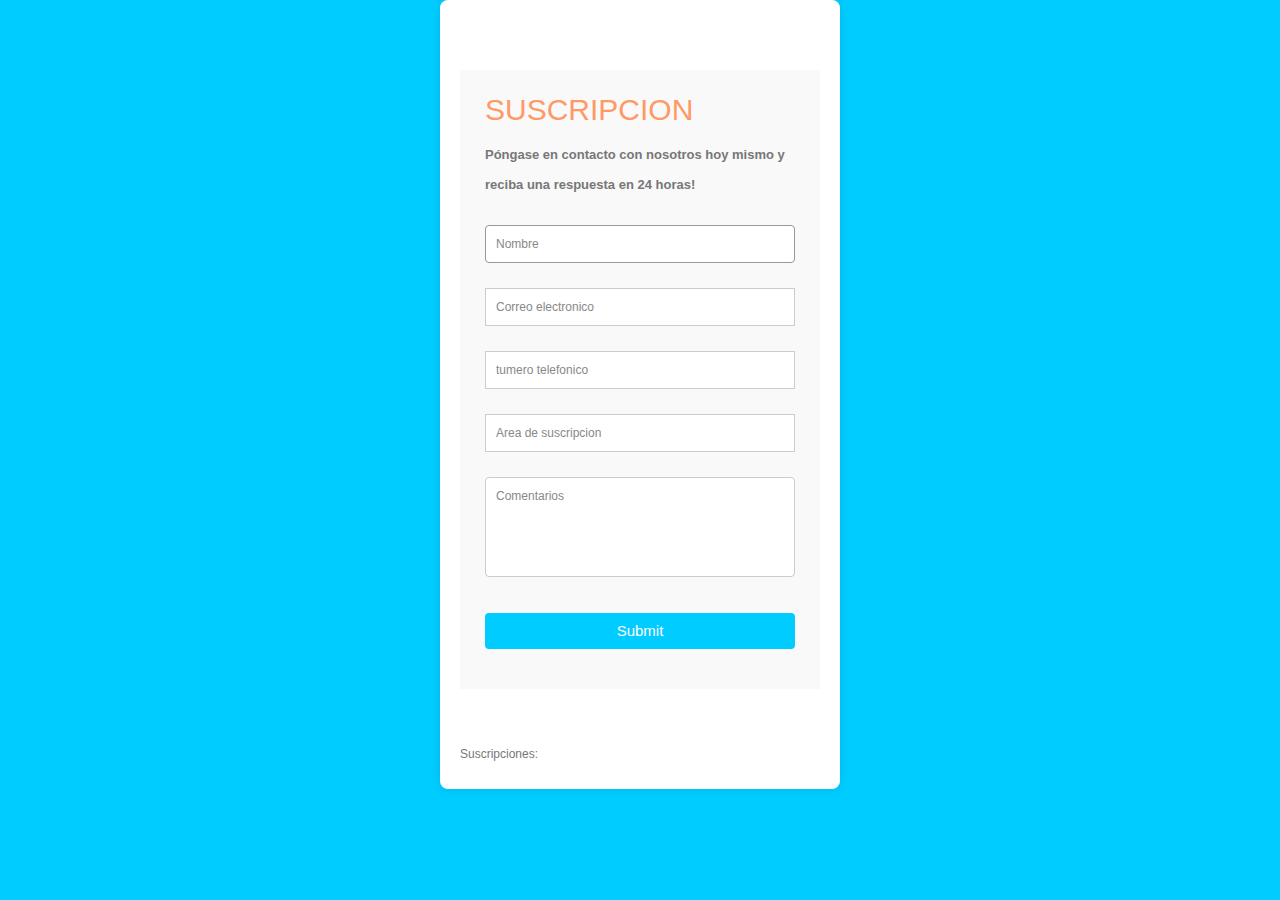
==== index.html @ dee60167 "Español pagina web" ====
<!DOCTYPE html>
<html lang="en">
<head>
  <meta charset="UTF-8">
  <meta name="viewport" content="width=device-width, initial-scale=1.0">
  <title>Formulario de Reserva</title>
  <link rel="stylesheet" href="style.css">
</head>
<body>
  <div class="container">
    <form id="contact" action="" method="post">
      <h3>SUSCRIPCION</h3>
      <h4>Póngase en contacto con nosotros hoy mismo y reciba una respuesta en 24 horas!</h4>
      <fieldset>
        <input placeholder="Nombre" type="text" tabindex="1" required autofocus>
      </fieldset>
      <fieldset>
        <input placeholder="Correo electronico" type="email" tabindex="2" required>
      </fieldset>
      <fieldset>
        <input placeholder="tumero telefonico" type="tel" tabindex="3" required>
      </fieldset>
      <fieldset>
        <input placeholder="Area de suscripcion" type="url" tabindex="4" required>
      </fieldset>
      <fieldset>
        <textarea placeholder="Comentarios" tabindex="5" required></textarea>
      </fieldset>
      <fieldset>
        <button name="submit" type="submit" id="contact-submit" data-submit="...Sending">Submit</button>
      </fieldset>
    </form>
    <div id="contador-container">
      <p>Suscripciones: <span id="contador"></span></p>
    </div>
  </div>

  <script src="./index.js"></script>
</body>
</html>
---- style.css ----
body {
    font-family: Arial, sans-serif;
    background-color: #f4f4f4;
  }
  
  .container {
    max-width: 600px;
    margin: 50px auto;
    padding: 20px;
    background-color: #fff;
    border-radius: 8px;
    box-shadow: 0px 0px 10px rgba(0, 0, 0, 0.1);
  }
  
  h2 {
    text-align: center;
  }
  
  form {
    display: grid;
    grid-gap: 10px;
  }
  
  label {
    font-weight: bold;
  }
  
  input[type="text"],
  input[type="date"],
  textarea {
    width: 100%;
    padding: 8px;
    border: 1px solid #ccc;
    border-radius: 4px;
  }
  
  button {
    width: 100%;
    padding: 10px;
    background-color: #007bff;
    color: #fff;
    border: none;
    border-radius: 4px;
    cursor: pointer;
  }
  
  button:hover {
    background-color: #0056b3;
  }
  
  @import url(https://fonts.googleapis.com/css?family=Open+Sans:400italic,400,300,600);

  * {
    margin:0;
    padding:0;
    box-sizing:border-box;
    -webkit-box-sizing:border-box;
    -moz-box-sizing:border-box;
    -webkit-font-smoothing:antialiased;
    -moz-font-smoothing:antialiased;
    -o-font-smoothing:antialiased;
    font-smoothing:antialiased;
    text-rendering:optimizeLegibility;
  }
  
  body {
    font-family:"Open Sans", Helvetica, Arial, sans-serif;
    font-weight:300;
    font-size: 12px;
    line-height:30px;
    color:#777;
    background:#0CF;
  }
  
  .container {
    max-width:400px;
    width:100%;
    margin:0 auto;
    position:relative;
  }
  
  #contact input[type="text"], #contact input[type="email"], #contact input[type="tel"], #contact input[type="url"], #contact textarea, #contact button[type="submit"] { font:400 12px/16px "Open Sans", Helvetica, Arial, sans-serif; }
  
  #contact {
    background:#F9F9F9;
    padding:25px;
    margin:50px 0;
  }
  
  #contact h3 {
    color: #F96;
    display: block;
    font-size: 30px;
    font-weight: 400;
  }
  
  #contact h4 {
    margin:5px 0 15px;
    display:block;
    font-size:13px;
  }
  
  fieldset {
    border: medium none !important;
    margin: 0 0 10px;
    min-width: 100%;
    padding: 0;
    width: 100%;
  }
  
  #contact input[type="text"], #contact input[type="email"], #contact input[type="tel"], #contact input[type="url"], #contact textarea {
    width:100%;
    border:1px solid #CCC;
    background:#FFF;
    margin:0 0 5px;
    padding:10px;
  }
  
  #contact input[type="text"]:hover, #contact input[type="email"]:hover, #contact input[type="tel"]:hover, #contact input[type="url"]:hover, #contact textarea:hover {
    -webkit-transition:border-color 0.3s ease-in-out;
    -moz-transition:border-color 0.3s ease-in-out;
    transition:border-color 0.3s ease-in-out;
    border:1px solid #AAA;
  }
  
  #contact textarea {
    height:100px;
    max-width:100%;
    resize:none;
  }
  
  #contact button[type="submit"] {
    cursor:pointer;
    width:100%;
    border:none;
    background:#0CF;
    color:#FFF;
    margin:0 0 5px;
    padding:10px;
    font-size:15px;
  }
  
  #contact button[type="submit"]:hover {
    background:#09C;
    -webkit-transition:background 0.3s ease-in-out;
    -moz-transition:background 0.3s ease-in-out;
    transition:background-color 0.3s ease-in-out;
  }
  
  #contact button[type="submit"]:active { box-shadow:inset 0 1px 3px rgba(0, 0, 0, 0.5); }
  
  #contact input:focus, #contact textarea:focus {
    outline:0;
    border:1px solid #999;
  }
  ::-webkit-input-placeholder {
   color:#888;
  }
  :-moz-placeholder {
   color:#888;
  }
  ::-moz-placeholder {
   color:#888;
  }
  :-ms-input-placeholder {
   color:#888;
  }
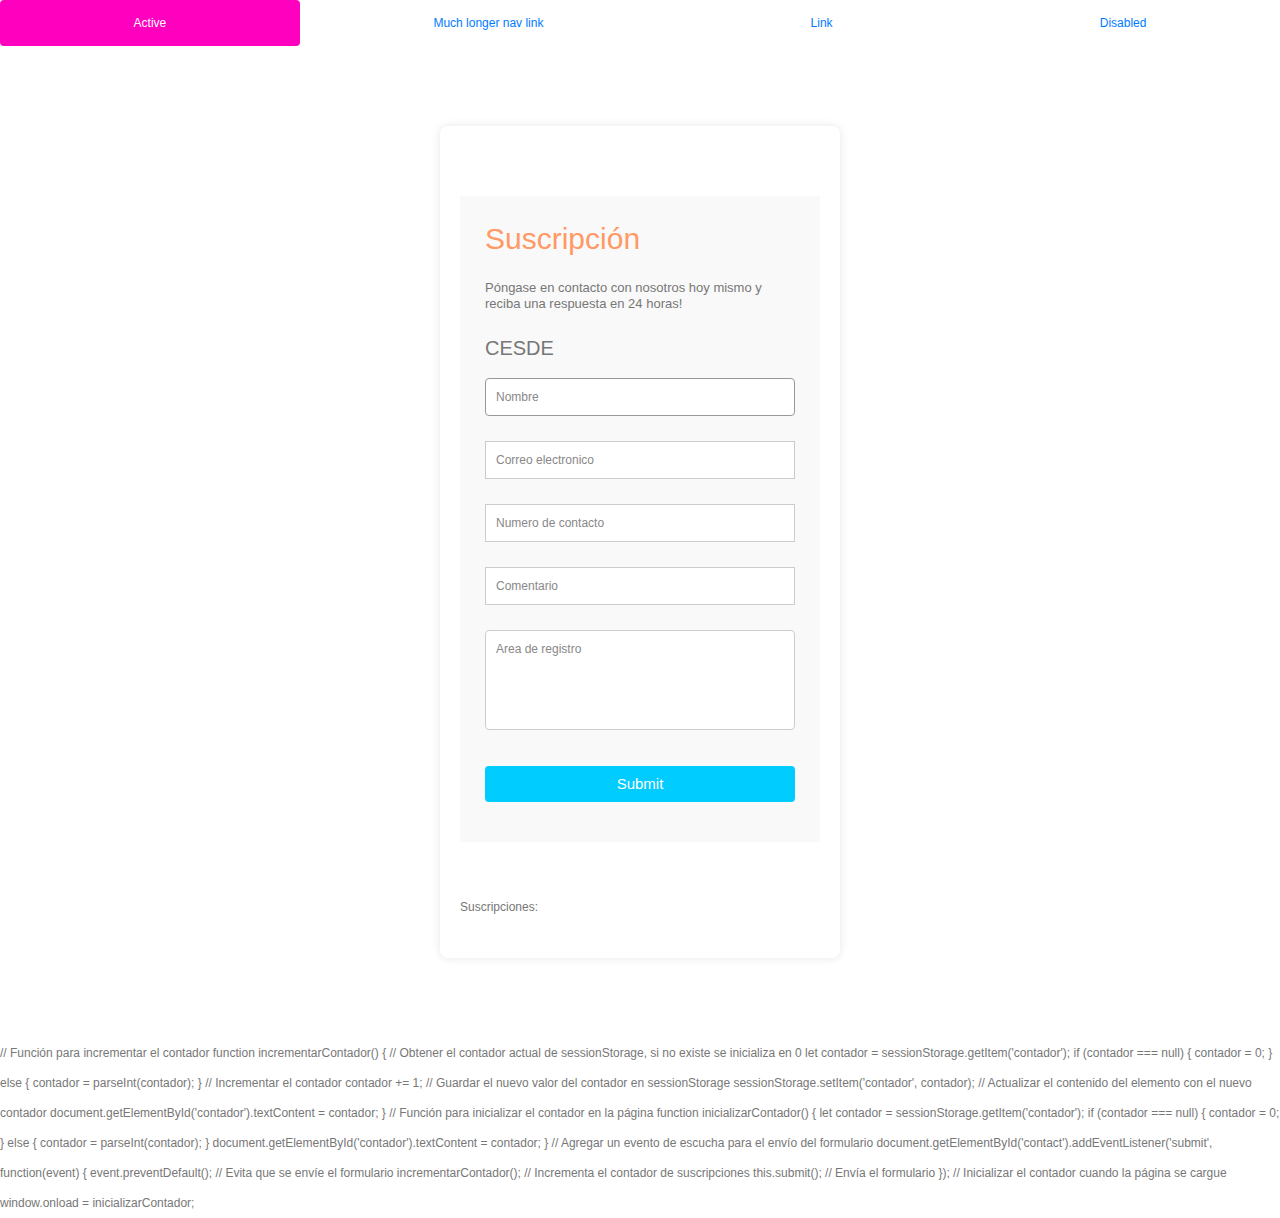
==== commit 1f976961: "menu" ====
--- a/index.html
+++ b/index.html
@@ -1,16 +1,37 @@
 <!DOCTYPE html>
 <html lang="en">
 <head>
+  
   <meta charset="UTF-8">
   <meta name="viewport" content="width=device-width, initial-scale=1.0">
   <title>Formulario de Reserva</title>
+  <link href="https://stackpath.bootstrapcdn.com/bootstrap/4.5.2/css/bootstrap.min.css" rel="stylesheet">
   <link rel="stylesheet" href="style.css">
 </head>
+
+<ul class="nav nav-pills nav-fill">
+  <li class="nav-item">
+    <a class="nav-link active" aria-current="page" href="#">Active</a>
+  </li>
+  <li class="nav-item">
+    <a class="nav-link" href="#">Much longer nav link</a>
+  </li>
+  <li class="nav-item">
+    <a class="nav-link" href="#">Link</a>
+  </li>
+  <li class="nav-item">
+    <a class="nav-link disabled" aria-disabled="true">Disabled</a>
+  </li>
+</ul>
+
+
 <body>
-  <div class="container">
+<div class="container">
     <form id="contact" action="" method="post">
-      <h3>SUSCRIPCION</h3>
+      
+      <h3>Suscripción</h3>
       <h4>Póngase en contacto con nosotros hoy mismo y reciba una respuesta en 24 horas!</h4>
+      <h5>CESDE</h5>
       <fieldset>
         <input placeholder="Nombre" type="text" tabindex="1" required autofocus>
       </fieldset>
@@ -18,13 +39,13 @@
         <input placeholder="Correo electronico" type="email" tabindex="2" required>
       </fieldset>
       <fieldset>
-        <input placeholder="tumero telefonico" type="tel" tabindex="3" required>
+        <input placeholder="Numero de contacto" type="tel" tabindex="3" required>
       </fieldset>
       <fieldset>
-        <input placeholder="Area de suscripcion" type="url" tabindex="4" required>
+        <input placeholder="Comentario" type="url" tabindex="4" required>
       </fieldset>
       <fieldset>
-        <textarea placeholder="Comentarios" tabindex="5" required></textarea>
+        <textarea placeholder="Area de registro" tabindex="5" required></textarea>
       </fieldset>
       <fieldset>
         <button name="submit" type="submit" id="contact-submit" data-submit="...Sending">Submit</button>
@@ -34,6 +55,47 @@
       <p>Suscripciones: <span id="contador"></span></p>
     </div>
   </div>
+  
+  // Función para incrementar el contador
+  function incrementarContador() {
+      // Obtener el contador actual de sessionStorage, si no existe se inicializa en 0
+      let contador = sessionStorage.getItem('contador');
+      if (contador === null) {
+        contador = 0;
+      } else {
+        contador = parseInt(contador);
+      }
+    
+      // Incrementar el contador
+      contador += 1;
+    
+      // Guardar el nuevo valor del contador en sessionStorage
+      sessionStorage.setItem('contador', contador);
+    
+      // Actualizar el contenido del elemento con el nuevo contador
+      document.getElementById('contador').textContent = contador;
+    }
+    
+    // Función para inicializar el contador en la página
+    function inicializarContador() {
+      let contador = sessionStorage.getItem('contador');
+      if (contador === null) {
+        contador = 0;
+      } else {
+        contador = parseInt(contador);
+      }
+      document.getElementById('contador').textContent = contador;
+    }
+    
+    // Agregar un evento de escucha para el envío del formulario
+    document.getElementById('contact').addEventListener('submit', function(event) {
+      event.preventDefault(); // Evita que se envíe el formulario
+      incrementarContador(); // Incrementa el contador de suscripciones
+      this.submit(); // Envía el formulario
+    });
+    
+    // Inicializar el contador cuando la página se cargue
+    window.onload = inicializarContador;
 
   <script src="./index.js"></script>
 </body>
--- a/style.css
+++ b/style.css
@@ -5,7 +5,7 @@
   
   .container {
     max-width: 600px;
-    margin: 50px auto;
+    margin: 80px auto;
     padding: 20px;
     background-color: #fff;
     border-radius: 8px;
@@ -69,15 +69,21 @@
     font-size: 12px;
     line-height:30px;
     color:#777;
-    background:#0CF;
+    background-color: rgba(0, 204, 255, 0); /* Color de fondo con opacidad */
+    background-image: url(Reservas_Equipos/images/ecesde-1.webp);
+    background-size: cover; /* Ajusta la imagen para cubrir todo el fondo */
+    background-position: center; /* Centra la imagen */
+    background-repeat: no-repeat; /* Evita que la imagen se repita */
   }
   
   .container {
-    max-width:400px;
-    width:100%;
-    margin:0 auto;
-    position:relative;
-  }
+    max-width: 400px;
+    width: 100%;
+    margin-top: 80px; /* Agrega un margen superior de 20px */
+    margin-left: auto;
+    margin-right: auto;
+    position: relative;
+}
   
   #contact input[type="text"], #contact input[type="email"], #contact input[type="tel"], #contact input[type="url"], #contact textarea, #contact button[type="submit"] { font:400 12px/16px "Open Sans", Helvetica, Arial, sans-serif; }
   
@@ -164,4 +170,23 @@
   }
   :-ms-input-placeholder {
    color:#888;
-  }+  }
+
+  /* Estilo para los enlaces activos */
+.nav-pills .nav-link.active {
+  color: #fff; /* Color del texto */
+  background-color: #ff00bf; /* Color de fondo */
+}
+
+/* Estilo para los enlaces */
+.nav-pills .nav-link {
+  color: #007bff; /* Color del texto */
+  background-color: transparent; /* Fondo transparente */
+}
+
+/* Estilo para los enlaces al pasar el ratón */
+.nav-pills .nav-link:hover {
+  color: #0056b3; /* Color del texto al pasar el ratón */
+  text-decoration: none; /* Quita la subrayado al pasar el ratón */
+}
+En este ejemplo, he 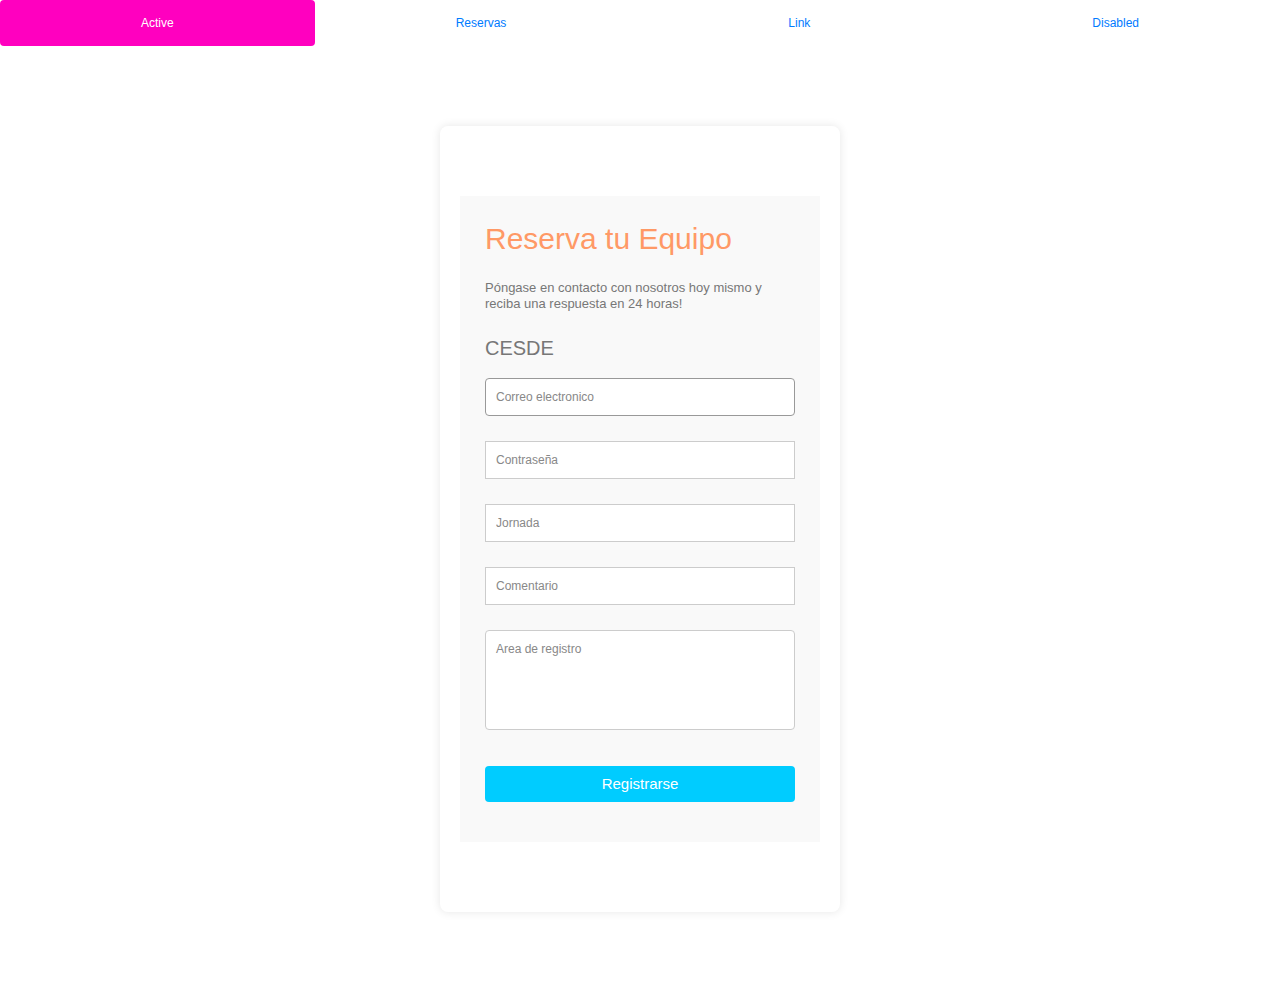
==== commit b10e3a8b: "Carpetas Js y Css y informacion" ====
--- a/index.html
+++ b/index.html
@@ -1,102 +1,89 @@
 <!DOCTYPE html>
 <html lang="en">
-<head>
-  
-  <meta charset="UTF-8">
-  <meta name="viewport" content="width=device-width, initial-scale=1.0">
-  <title>Formulario de Reserva</title>
-  <link href="https://stackpath.bootstrapcdn.com/bootstrap/4.5.2/css/bootstrap.min.css" rel="stylesheet">
-  <link rel="stylesheet" href="style.css">
-</head>
+  <head>
+    <meta charset="UTF-8" />
+    <meta name="viewport" content="width=device-width, initial-scale=1.0" />
+    <title>Formulario de Reserva</title>
+    <link
+      href="https://stackpath.bootstrapcdn.com/bootstrap/4.5.2/css/bootstrap.min.css"
+      rel="stylesheet"
+    />
+    <link rel="stylesheet" href="style.css" />
+  </head>
 
-<ul class="nav nav-pills nav-fill">
-  <li class="nav-item">
-    <a class="nav-link active" aria-current="page" href="#">Active</a>
-  </li>
-  <li class="nav-item">
-    <a class="nav-link" href="#">Much longer nav link</a>
-  </li>
-  <li class="nav-item">
-    <a class="nav-link" href="#">Link</a>
-  </li>
-  <li class="nav-item">
-    <a class="nav-link disabled" aria-disabled="true">Disabled</a>
-  </li>
-</ul>
+  <body>
+    <ul class="nav nav-pills nav-fill">
+      <li class="nav-item">
+        <a class="nav-link active" aria-current="page" href="#">Active</a>
+      </li>
+      <li class="nav-item">
+        <a class="nav-link" href="#">Reservas</a>
+      </li>
+      <li class="nav-item">
+        <a class="nav-link" href="#">Link</a>
+      </li>
+      <li class="nav-item">
+        <a class="nav-link disabled" aria-disabled="true">Disabled</a>
+      </li>
+    </ul>
+    <div class="container">
+      <form id="contact" action="" method="post">
+        <h3>Reserva tu Equipo</h3>
+        <h4>
+          Póngase en contacto con nosotros hoy mismo y reciba una respuesta en
+          24 horas!
+        </h4>
+        <h5>CESDE</h5>
+        <fieldset>
+          <input
+            placeholder="Correo electronico"
+            type="text"
+            tabindex="1"
+            required
+            autofocus
+          />
+        </fieldset>
+        <fieldset>
+          <input
+            placeholder="Contraseña"
+            type="email"
+            tabindex="2"
+            required
+          />
+        </fieldset>
+        <fieldset>
+          <input
+            placeholder="Jornada"
+            type="tel"
+            tabindex="3"
+            required
+          />
+        </fieldset>
+        <fieldset>
+          <input placeholder="Comentario" type="url" tabindex="4" required />
+        </fieldset>
+        <fieldset>
+          <textarea
+            placeholder="Area de registro"
+            tabindex="5"
+            required
+          ></textarea>
+        </fieldset>
+        <fieldset>
+          <button
+            name="submit"
+            type="submit"
+            id="contact-submit"
+            data-submit="...Sending"
+          >
+            Registrarse
+          </button>
+        </fieldset>
+      </form>
+    </div>
 
 
-<body>
-<div class="container">
-    <form id="contact" action="" method="post">
-      
-      <h3>Suscripción</h3>
-      <h4>Póngase en contacto con nosotros hoy mismo y reciba una respuesta en 24 horas!</h4>
-      <h5>CESDE</h5>
-      <fieldset>
-        <input placeholder="Nombre" type="text" tabindex="1" required autofocus>
-      </fieldset>
-      <fieldset>
-        <input placeholder="Correo electronico" type="email" tabindex="2" required>
-      </fieldset>
-      <fieldset>
-        <input placeholder="Numero de contacto" type="tel" tabindex="3" required>
-      </fieldset>
-      <fieldset>
-        <input placeholder="Comentario" type="url" tabindex="4" required>
-      </fieldset>
-      <fieldset>
-        <textarea placeholder="Area de registro" tabindex="5" required></textarea>
-      </fieldset>
-      <fieldset>
-        <button name="submit" type="submit" id="contact-submit" data-submit="...Sending">Submit</button>
-      </fieldset>
-    </form>
-    <div id="contador-container">
-      <p>Suscripciones: <span id="contador"></span></p>
-    </div>
-  </div>
-  
-  // Función para incrementar el contador
-  function incrementarContador() {
-      // Obtener el contador actual de sessionStorage, si no existe se inicializa en 0
-      let contador = sessionStorage.getItem('contador');
-      if (contador === null) {
-        contador = 0;
-      } else {
-        contador = parseInt(contador);
-      }
-    
-      // Incrementar el contador
-      contador += 1;
-    
-      // Guardar el nuevo valor del contador en sessionStorage
-      sessionStorage.setItem('contador', contador);
-    
-      // Actualizar el contenido del elemento con el nuevo contador
-      document.getElementById('contador').textContent = contador;
-    }
-    
-    // Función para inicializar el contador en la página
-    function inicializarContador() {
-      let contador = sessionStorage.getItem('contador');
-      if (contador === null) {
-        contador = 0;
-      } else {
-        contador = parseInt(contador);
-      }
-      document.getElementById('contador').textContent = contador;
-    }
-    
-    // Agregar un evento de escucha para el envío del formulario
-    document.getElementById('contact').addEventListener('submit', function(event) {
-      event.preventDefault(); // Evita que se envíe el formulario
-      incrementarContador(); // Incrementa el contador de suscripciones
-      this.submit(); // Envía el formulario
-    });
-    
-    // Inicializar el contador cuando la página se cargue
-    window.onload = inicializarContador;
 
-  <script src="./index.js"></script>
-</body>
+    <script src="./index.js"></script>
+  </body>
 </html>
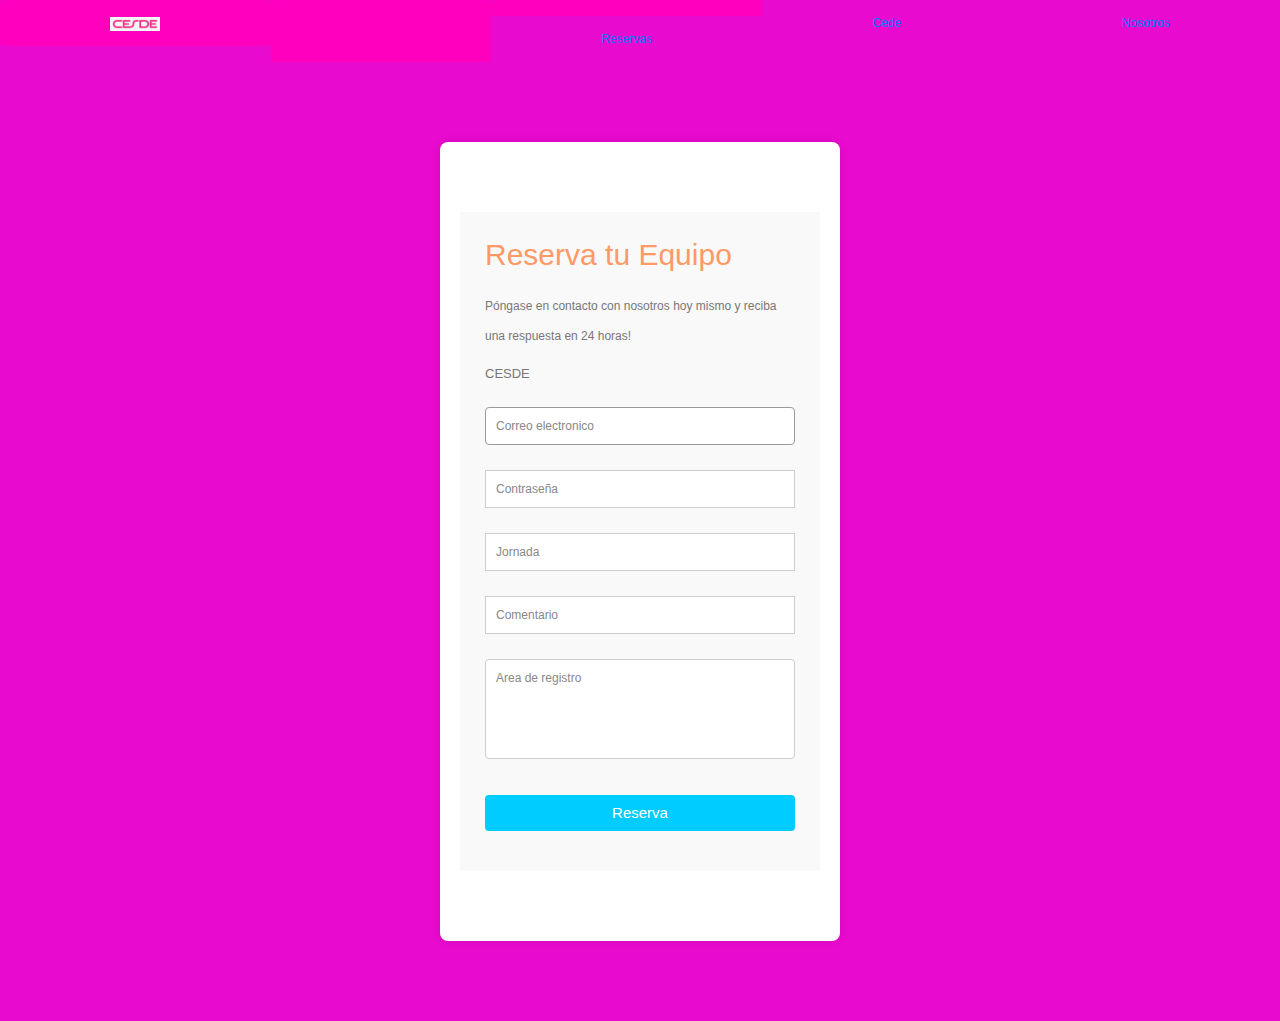
==== commit 6c98082a: "logo cesde" ====
--- a/index.html
+++ b/index.html
@@ -9,31 +9,39 @@
       rel="stylesheet"
     />
     <link rel="stylesheet" href="style.css" />
+    <style>
+      body {
+        background-color: #e90acf; 
+      }
+    </style>
   </head>
 
   <body>
+    
     <ul class="nav nav-pills nav-fill">
       <li class="nav-item">
-        <a class="nav-link active" aria-current="page" href="#">Active</a>
-      </li>
+        <a class="nav-link active" aria-current="page" href="#">
+        <img src="images/imagen cesde2.png" alt="active Logo" style="width: 50px; height: auto;">
+        </li>
       <li class="nav-item">
         <a class="nav-link" href="#">Reservas</a>
       </li>
       <li class="nav-item">
-        <a class="nav-link" href="#">Link</a>
+        <a class="nav-link" href="#">Cede</a>
       </li>
       <li class="nav-item">
-        <a class="nav-link disabled" aria-disabled="true">Disabled</a>
+        <a class="nav-link" href="#">Nosotros</a>
       </li>
     </ul>
+    
     <div class="container">
       <form id="contact" action="" method="post">
         <h3>Reserva tu Equipo</h3>
-        <h4>
+        <h7>
           Póngase en contacto con nosotros hoy mismo y reciba una respuesta en
           24 horas!
-        </h4>
-        <h5>CESDE</h5>
+        </h7>
+        <h4>CESDE</h4>
         <fieldset>
           <input
             placeholder="Correo electronico"
@@ -76,7 +84,7 @@
             id="contact-submit"
             data-submit="...Sending"
           >
-            Registrarse
+            Reserva
           </button>
         </fieldset>
       </form>
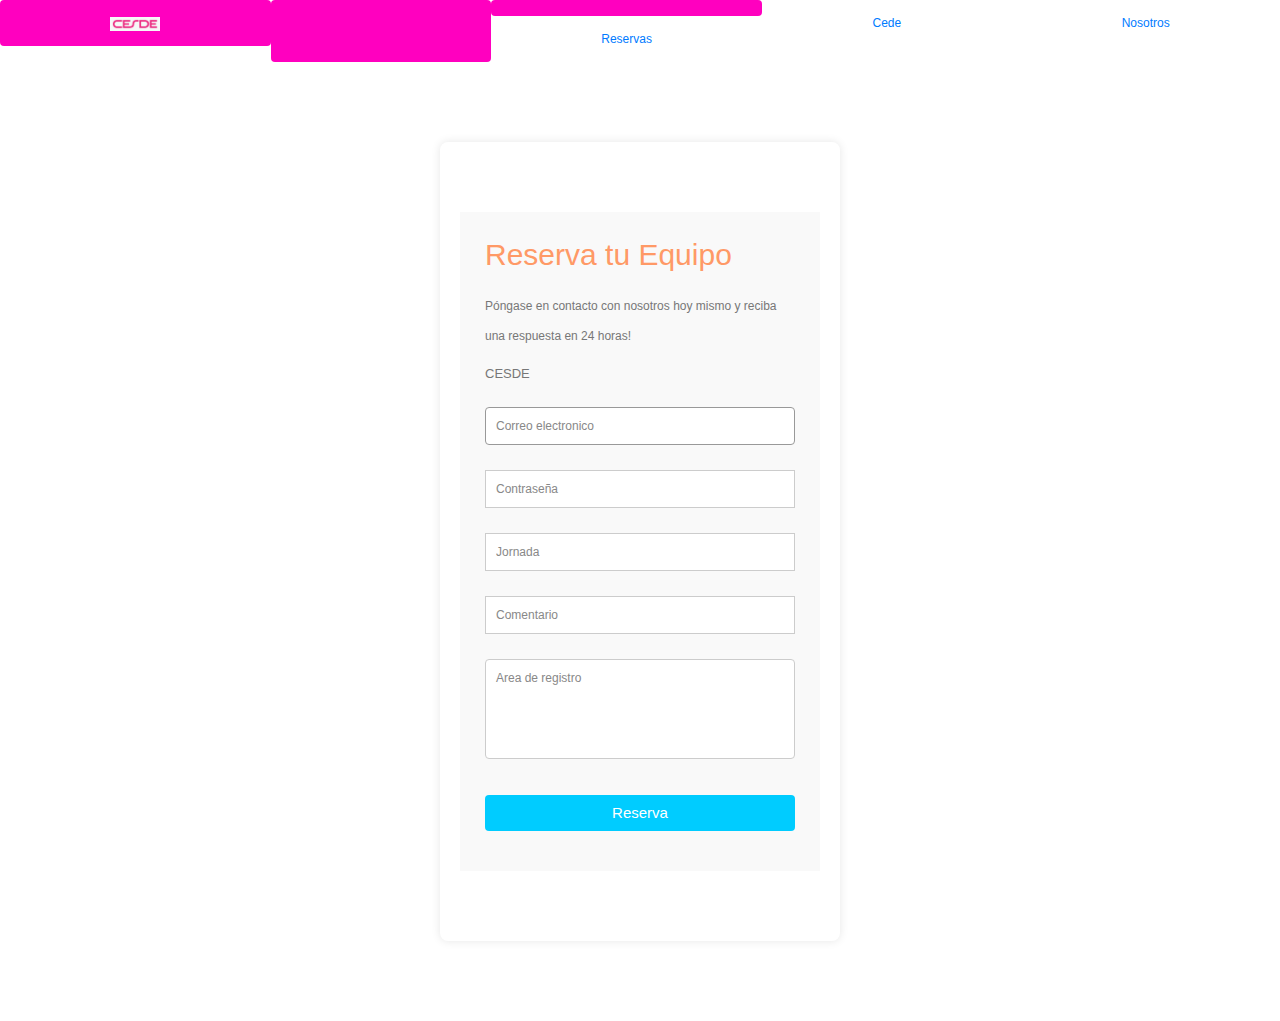
==== commit 0d0d1c01: "Eliminando el color de fondo" ====
--- a/index.html
+++ b/index.html
@@ -9,11 +9,7 @@
       rel="stylesheet"
     />
     <link rel="stylesheet" href="style.css" />
-    <style>
-      body {
-        background-color: #e90acf; 
-      }
-    </style>
+    
   </head>
 
   <body>
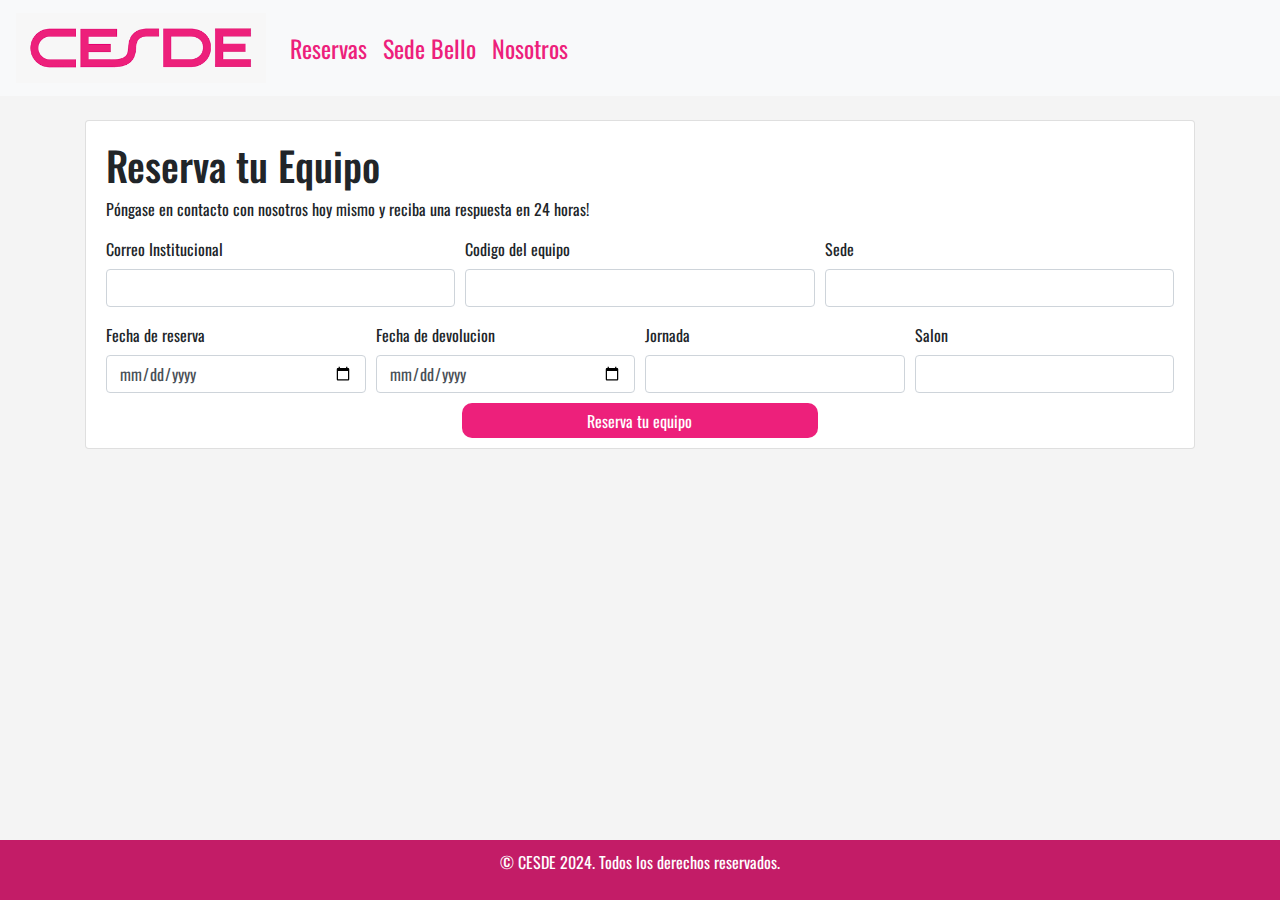
==== commit edbf4d93: "cambios footer" ====
--- a/index.html
+++ b/index.html
@@ -8,86 +8,129 @@
       href="https://stackpath.bootstrapcdn.com/bootstrap/4.5.2/css/bootstrap.min.css"
       rel="stylesheet"
     />
-    <link rel="stylesheet" href="style.css" />
-    
+    <link rel="stylesheet" href="./css/style.css" />
+    <!-- <link rel="stylesheet" href="style.css" /> -->
   </head>
 
   <body>
-    
-    <ul class="nav nav-pills nav-fill">
-      <li class="nav-item">
-        <a class="nav-link active" aria-current="page" href="#">
-        <img src="images/imagen cesde2.png" alt="active Logo" style="width: 50px; height: auto;">
-        </li>
-      <li class="nav-item">
-        <a class="nav-link" href="#">Reservas</a>
-      </li>
-      <li class="nav-item">
-        <a class="nav-link" href="#">Cede</a>
-      </li>
-      <li class="nav-item">
-        <a class="nav-link" href="#">Nosotros</a>
-      </li>
-    </ul>
-    
+    <nav class="navbar navbar-expand-lg navbar-light bg-light">
+      <a class="navbar-brand" href="index.html">
+        <img
+          src="images/imagen cesde2.png"
+          alt="active Logo"
+          class="image_logo"
+        />
+      </a>
+      <button
+        class="navbar-toggler"
+        type="button"
+        data-toggle="collapse"
+        data-target="#navbarNav"
+        aria-controls="navbarNav"
+        aria-expanded="false"
+        aria-label="Toggle navigation"
+      >
+        <span class="navbar-toggler-icon"></span>
+      </button>
+      <div class="collapse navbar-collapse" id="navbarNav">
+        <ul class="navbar-nav">
+          <li class="nav-item">
+            <a class="nav-link" href="index.html">Reservas</a>
+          </li>
+          <li class="nav-item">
+            <a class="nav-link" href="cesde_view.html">Sede Bello</a>
+          </li>
+          <li class="nav-item">
+            <a class="nav-link" href="nosotros.html">Nosotros</a>
+          </li>
+        </ul>
+      </div>
+    </nav>
+
     <div class="container">
-      <form id="contact" action="" method="post">
-        <h3>Reserva tu Equipo</h3>
-        <h7>
-          Póngase en contacto con nosotros hoy mismo y reciba una respuesta en
-          24 horas!
-        </h7>
-        <h4>CESDE</h4>
-        <fieldset>
-          <input
-            placeholder="Correo electronico"
-            type="text"
-            tabindex="1"
-            required
-            autofocus
-          />
-        </fieldset>
-        <fieldset>
-          <input
-            placeholder="Contraseña"
-            type="email"
-            tabindex="2"
-            required
-          />
-        </fieldset>
-        <fieldset>
-          <input
-            placeholder="Jornada"
-            type="tel"
-            tabindex="3"
-            required
-          />
-        </fieldset>
-        <fieldset>
-          <input placeholder="Comentario" type="url" tabindex="4" required />
-        </fieldset>
-        <fieldset>
-          <textarea
-            placeholder="Area de registro"
-            tabindex="5"
-            required
-          ></textarea>
-        </fieldset>
-        <fieldset>
-          <button
-            name="submit"
-            type="submit"
-            id="contact-submit"
-            data-submit="...Sending"
-          >
-            Reserva
-          </button>
-        </fieldset>
-      </form>
+      <div class="card mt-4">
+        <div class="card-body">
+          <h1>Reserva tu Equipo</h1>
+          
+          <p>
+            Póngase en contacto con nosotros hoy mismo y reciba una respuesta en
+            24 horas!
+          </p>
+          <form id="contact" action="" method="post">
+            <div class="form-row">
+              <div class="col">
+                <div class="form-group">
+                  <label for="nameInput">Correo Institucional</label>
+                  <input type="text" id="emailInput" class="form-control" />
+                </div>
+              </div>
+              <div class="col">
+                <div class="form-group">
+                  <label for="codeLaptopInput">Codigo del equipo</label>
+                  <input
+                    type="text"
+                    class="form-control"
+                    id="codeLaptopInput"
+                  />
+                </div>
+              </div>
+              <div class="col">
+                <div class="form-group">
+                  <label for="campus">Sede</label>
+                  <input type="text" class="form-control" id="campus" />
+                </div>
+              </div>
+            </div>
+            <div class="form-row">
+              <div class="col">
+                <label for="reservation_date">Fecha de reserva</label>
+                <input
+                  type="date"
+                  class="form-control"
+                  id="reservation_date"
+                />
+              </div>
+              <div class="col">
+                <label for="return_date">Fecha de devolucion</label>
+                <input
+                  type="date"
+                  class="form-control"
+                  
+                  id="return_date"
+                />
+              </div>
+
+              <div class="col">
+                <label for="return_date">Jornada</label>
+                <input type="text" class="form-control" id="working_day"/>
+              </div>
+              <div class="col">
+                <label for="return_date">Salon</label>
+                <input type="text" class="form-control" id="classroom" />
+              </div>
+            </div>
+
+            <div class="form-row center-items">
+              <button
+                type="button"
+                class="btn-outline-botton-reservet"
+                onclick="sendReservation()"
+              >
+                Reserva tu equipo
+              </button>
+            </div>
+          </form>
+        </div>
+      </div>
     </div>
 
-
-
-    <script src="./index.js"></script>
+    <script src="./js/index.js"></script>
+    
+    <footer>
+      <div class="footer-content">
+          <p>&copy;  CESDE 2024. Todos los derechos reservados.</p>
+      </div>
+  </footer>
+  
   </body>
 </html>
--- a/css/style.css
+++ b/css/style.css
@@ -0,0 +1,67 @@
+@import url('https://fonts.googleapis.com/css2?family=Oswald:wght@200..700&family=Rubik:ital,wght@0,300..900;1,300..900&display=swap');
+
+* {
+  margin: 0;
+  padding: 0;
+}
+
+body {
+  background-color: #f4f4f4;
+  font-family: 'Oswald', sans-serif;
+}
+
+
+.navbar .image_logo {
+  max-width: 250px;
+  height: auto;
+}
+
+.navbar .nav-item a {
+  font-size: 1.5rem;
+  color: rgb(237, 32, 123) !important;
+}
+
+.btn-outline-botton-reservet {
+  width: 33%;
+  height: 35px;
+  border: none;
+  background: #ed207b;
+  color: white;
+  display: flex;
+  justify-content: center;
+  align-items: center;
+  border-radius: 10px;
+  transition: 1000ms;
+  margin: 10px 0px -10px 0px;
+}
+
+.btn-outline-botton-reservet:hover{
+  border: 1px inset black;
+  background: #c31c67;
+  color: rgb(255, 255, 255);
+  font-size: 18px;
+}
+
+.center-items {
+  justify-content: center;
+  display: flex;
+  align-items: center;
+}
+
+footer {
+  background-color: #c31c67
+
+
+  ;
+  color: white;
+  text-align: center;
+  padding: 10px 0;
+  position: fixed;
+  bottom: 0;
+  width: 100%;
+}
+
+.footer-content {
+  max-width: 1000px;
+  margin: 0 auto;
+}
